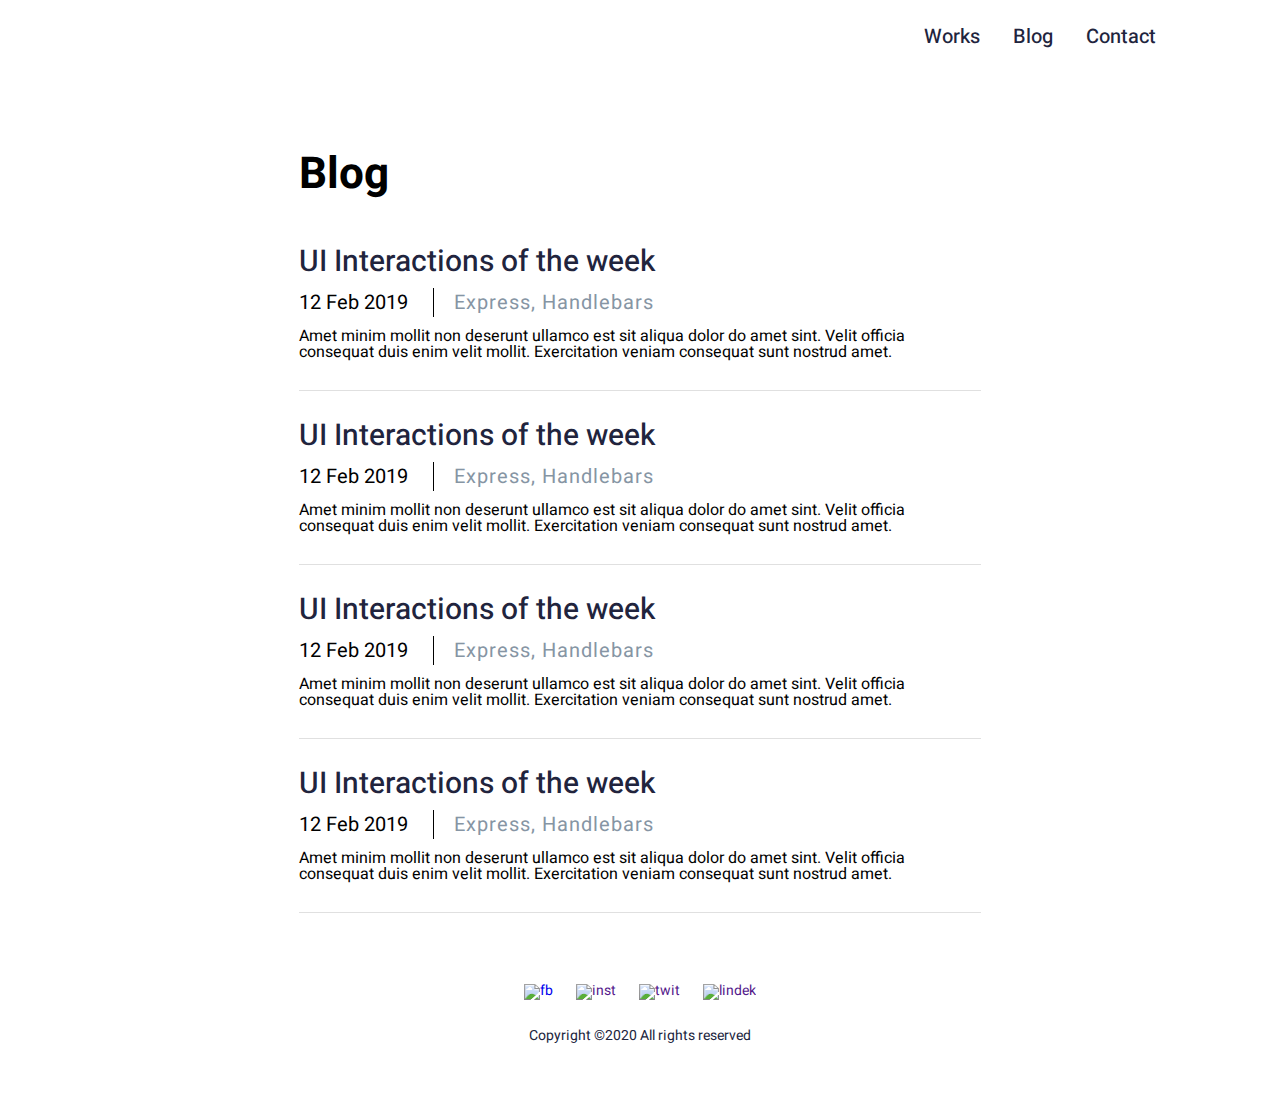
==== pages/blog.html @ 836747a0 "Create blog.html" ====
<!DOCTYPE html>
<html lang="en">
<head>
    <meta charset="UTF-8">
    <title>Portfolio</title>
    <link rel="stylesheet" href="../css/blog.css">
    <meta name="viewport" content="width=device-width, initial-scale=1.0, user-scalable=0">
    <link href="https://fonts.googleapis.com/css2?family=Heebo:wght@400;500;700&display=swap" rel="stylesheet">
</head>
<body>
    <div class="header-wrapper">
        <header class="header">
        <nav class="header__menu">
            <ul class="header__list">
                <li class="header__item"><a class="header__link" href="../pages/works.html">Works</a></li>
                <li class="header__item"> <a class="header__link" href="blog.html">Blog</a></li>
                <li class="header__item"> <a class="header__link" href="">Contact</a></li>
            </ul>
        </nav>
        </header>
    </div>
    <section class="blog">
        <div class="container">
            <div class="blog__title">Blog</div>
            <div class="blog__body">
                <div class="blog__item">
                    <div class="blog__subtitle">UI Interactions of the week</div>
                    <div class="blog__info">
                        <span class="blog__data">12 Feb 2019</span><span class="blog__place">Express, Handlebars</span>
                    </div>
                    <div class="blog__text">Amet minim mollit non deserunt ullamco est sit aliqua dolor do amet sint. Velit officia consequat duis enim velit mollit. Exercitation veniam consequat sunt nostrud amet.</div>
                </div>
                <div class="blog__item">
                    <div class="blog__subtitle">UI Interactions of the week</div>
                    <div class="blog__info">
                        <span class="blog__data">12 Feb 2019</span><span class="blog__place">Express, Handlebars</span>
                    </div>
                    <div class="blog__text">Amet minim mollit non deserunt ullamco est sit aliqua dolor do amet sint. Velit officia consequat duis enim velit mollit. Exercitation veniam consequat sunt nostrud amet.</div>
                </div>
                <div class="blog__item">
                    <div class="blog__subtitle">UI Interactions of the week</div>
                    <div class="blog__info">
                        <span class="blog__data">12 Feb 2019</span><span class="blog__place">Express, Handlebars</span>
                    </div>
                    <div class="blog__text">Amet minim mollit non deserunt ullamco est sit aliqua dolor do amet sint. Velit officia consequat duis enim velit mollit. Exercitation veniam consequat sunt nostrud amet.</div>
                </div>
                <div class="blog__item">
                    <div class="blog__subtitle">UI Interactions of the week</div>
                    <div class="blog__info">
                        <span class="blog__data">12 Feb 2019</span><span class="blog__place">Express, Handlebars</span>
                    </div>
                    <div class="blog__text">Amet minim mollit non deserunt ullamco est sit aliqua dolor do amet sint. Velit officia consequat duis enim velit mollit. Exercitation veniam consequat sunt nostrud amet.</div>
                </div>
            </div>
        </div>
    </section>
    <footer class="footer">
        <div class="container">
            <div class="footer__body">
                <div class="footer__social">
                    <a href="#"><img src="img/footer/fb.svg" alt="fb"></a>
                    <a href=""><img src="img/footer/insta.svg" alt="inst"></a>
                    <a href=""><img src="img/footer/twitter.svg" alt="twit"></a>
                    <a href=""><img src="img/footer/Linkedin.svg" alt="lindek"></a>
                </div>
                <div class="footer__rights">Copyright ©2020 All rights reserved </div>
            </div>
        </div>
    </footer>
</body>
</html>
---- css/blog.css ----
*{
    padding: 0;
    margin: 0;
    border: 0;
  }
  *,*::before,*::after{
    -moz-box-sizing: border-box;
    -webkit-box-sizing: border-box;
    box-sizing: border-box;
  }
  :focus,:active{outline: none;}
  a:focus,a:active{outline: none;}
  
  nav,footer,header,aside{display: block;}
  
  html,body{
    height: 100%;
    width: 100%;
    font-size: 100%;
    line-height: 1;
    font-size: 14px;
    -ms-text-size-adjust: 100%;
    -moz-text-size-adjust: 100%;
    -webkit-text-size-adjust: 100%;
  }
  input,button,textarea{font-family: inherit;}
  
  input::-ms-clear{display: none;}
  button{cursor: pointer;}
  button::-moz-focus-inner{padding: 0;border: 0;}
  a, a:visited{text-decoration: none;}
  a:hover{text-decoration: none;}
  ul li{list-style: none;}
  img{vertical-align: top;}
  
  h1,h2,h3,h4,h5,h6{font-size: inherit;font-weight: 400;}
  
  body{
    font-family: 'Heebo', sans-serif;
  }
  .wrapper{
    display: flex;
    min-height:100%;
    overflow: hidden;
    flex-direction: column;
  }
  .header {
    padding: 27px 15px 0 15px;
    max-width: 1062px;
    display: flex;
    justify-content: flex-end;
    align-items: center;
    margin: 0 auto;
  }
  @media(max-width:767px){
    .header{
      justify-content: center;
    }
  }
  
  .header__menu {
    
  }
  .header__list {
   
  }
  
  .header__item {
    display: inline-block;
    font-size: 20px;
    font-weight: 500;
    margin: 0 15px;
  }
  .header__link{
    color: #21243D;
    font-size: 20px;
  }
  .header__link:active{
    color: #FF6464;
  }
  .header__list li:last-child{
    margin: 0 0 0 15px;
  }
  .blog {
    margin-top: 106px;
}
@media(max-width:479px){
    .blog{
        margin-top: 37px;
    }
}
.container {
    max-width: 712px;
    padding: 0 15px;
    margin: 0 auto;
}
.blog__title {
    font-size: 44px;
    font-weight: 700;
    margin-bottom: 20px;
} 
.blog__body {
}
.blog__item {
    padding-top: 30px;
    padding-bottom: 30px;
    border-bottom: 1px solid #E0E0E0;
}
.blog__item:last-child{
    margin-bottom: 20px;
}
.blog__subtitle {
    color: #21243D;
    font-size: 30px;
    font-weight: 500;
    margin-bottom: 16px;
}
@media(max-width:479px){
    .blog__subtitle{
        font-size: 26px;
    }
}
.blog__info{
    margin-bottom: 15px;
}

.blog__data {
    font-size: 20px;
    padding-right: 25px;
    border-right: 1px solid black;
    margin-right: 20px;
}
@media(max-width:479px){
    .blog__data{
        font-size: 16px;
    }
}
.blog__place {
    font-size: 20px;
    color: #8695A4;
    letter-spacing: 1px;
}
@media(max-width:479px){
    .blog__place{
        font-size: 16px;
    }
}
.blog__text {
    font-size: 16px;
}
  .footer {
    padding-top: 51px;
    padding-bottom: 54px;
  }
  .footer__body {
    display: flex;
    justify-content: center;
    align-items: center;
    flex-direction: column;
  }
  .footer__social {
    margin-bottom: 26px;
    display: flex;
    width: 232px;
    justify-content: space-between;
  }
  .footer__rights {
    line-height: 20.56px;
    font-size: 14px;
    color: #21243D;
  }
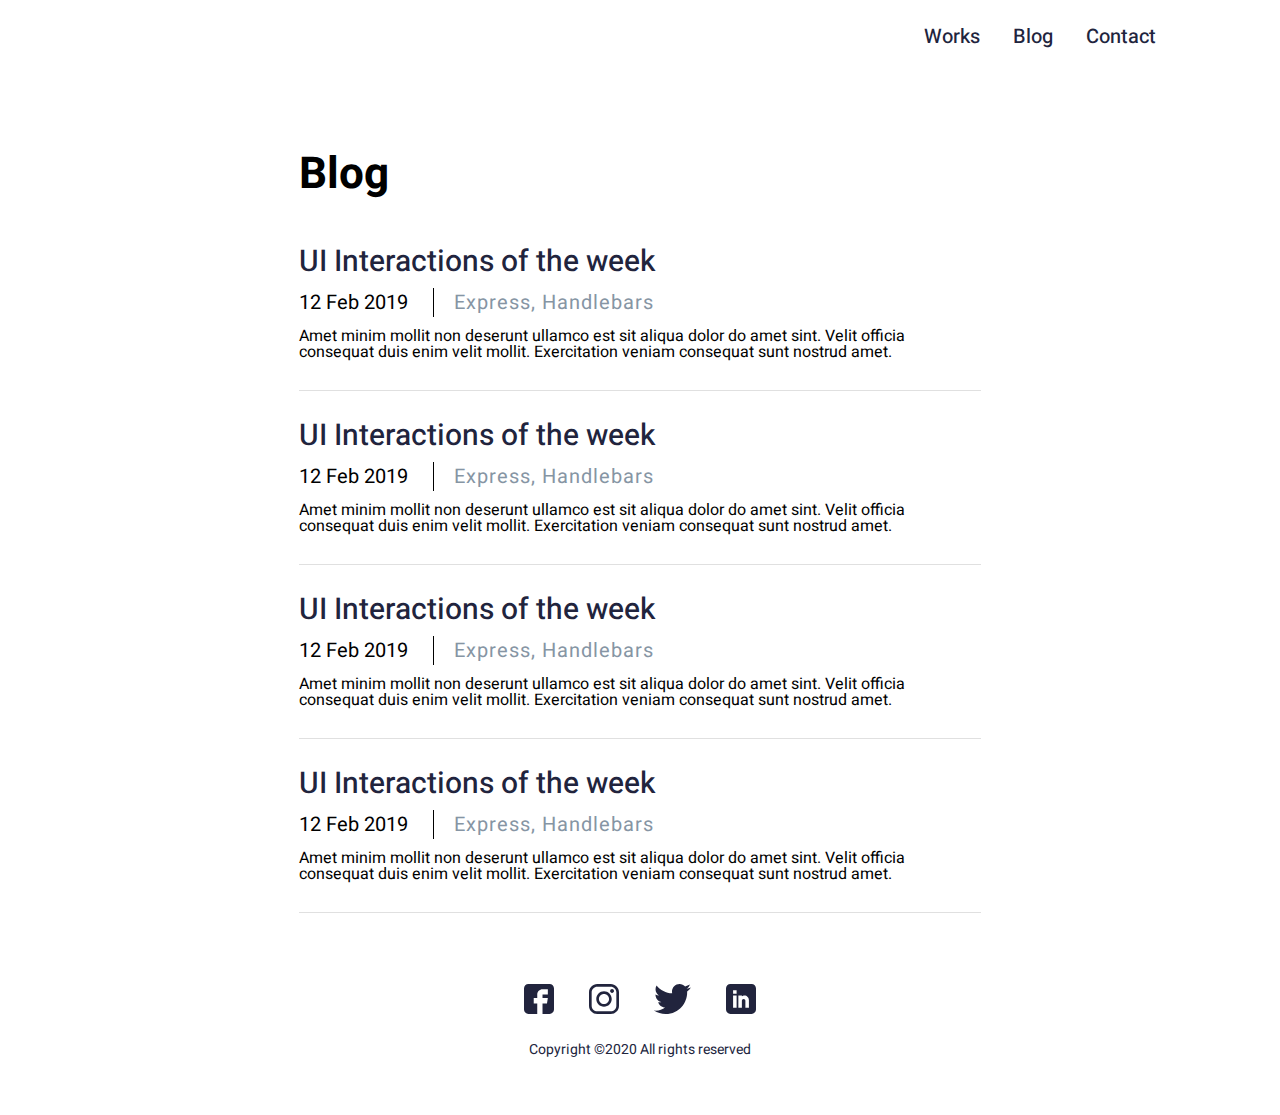
==== commit cb7e2f4f: "Update blog.html" ====
--- a/pages/blog.html
+++ b/pages/blog.html
@@ -58,10 +58,10 @@
         <div class="container">
             <div class="footer__body">
                 <div class="footer__social">
-                    <a href="#"><img src="img/footer/fb.svg" alt="fb"></a>
-                    <a href=""><img src="img/footer/insta.svg" alt="inst"></a>
-                    <a href=""><img src="img/footer/twitter.svg" alt="twit"></a>
-                    <a href=""><img src="img/footer/Linkedin.svg" alt="lindek"></a>
+                    <a href="#"><img src="../img/footer/fb.svg" alt="fb"></a>
+                    <a href=""><img src="../img/footer/insta.svg" alt="inst"></a>
+                    <a href=""><img src="../img/footer/twitter.svg" alt="twit"></a>
+                    <a href=""><img src="../img/footer/Linkedin.svg" alt="lindek"></a>
                 </div>
                 <div class="footer__rights">Copyright ©2020 All rights reserved </div>
             </div>
